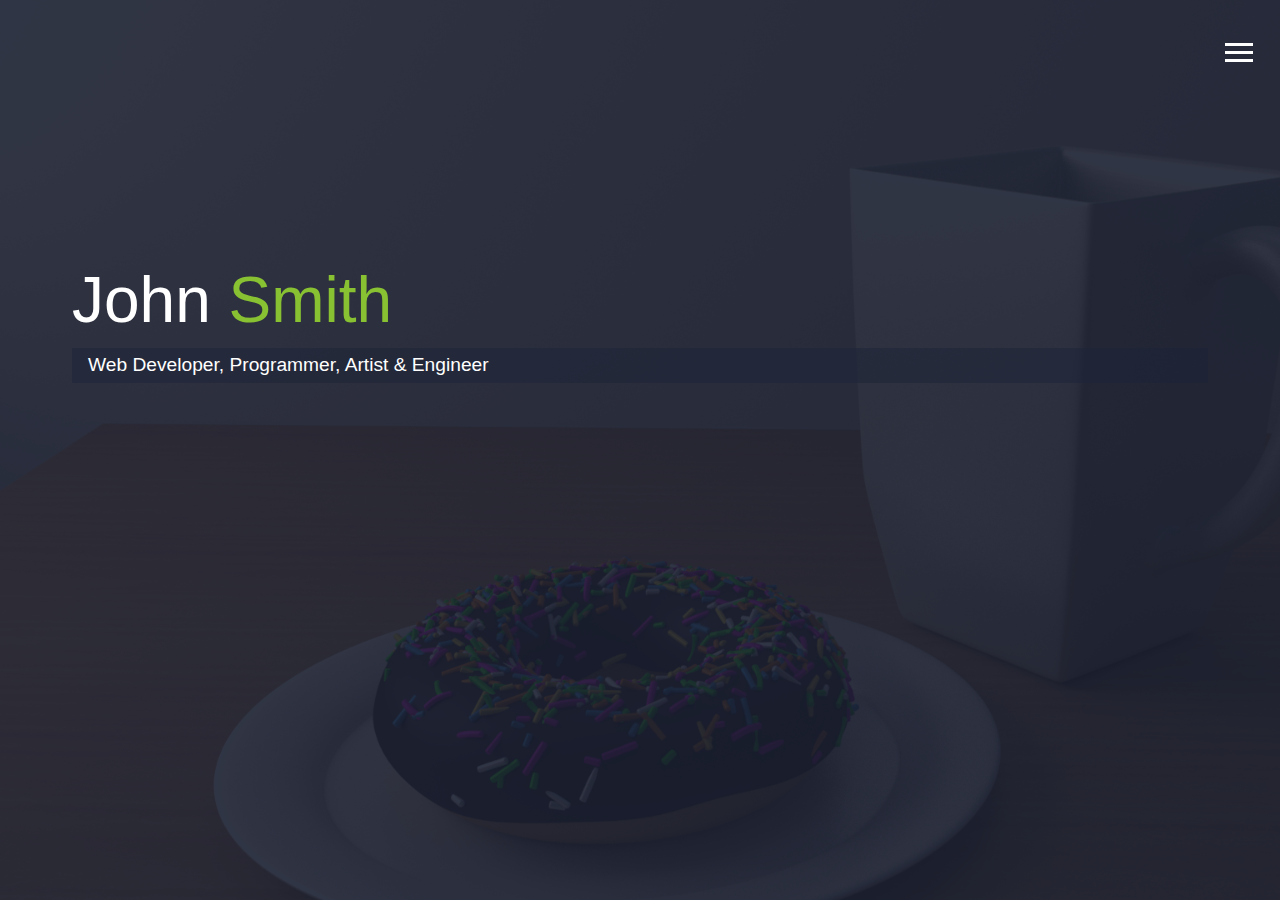
==== index.html @ 39553971 "initial commit" ====
<!DOCTYPE html>
<html lang="en">
  <head>
    <meta charset="UTF-8" />
    <meta name="viewport" content="width=device-width, initial-scale=1.0" />
    <meta http-equiv="X-UA-Compatible" content="ie=edge" />
    <link
      rel="stylesheet"
      href="https://use.fontawesome.com/releases/v5.9.0/css/all.css"
      integrity="sha384-i1LQnF23gykqWXg6jxC2ZbCbUMxyw5gLZY6UiUS98LYV5unm8GWmfkIS6jqJfb4E"
      crossorigin="anonymous"
    />
    <link rel="stylesheet" href="css/main.css" />
    <title>Welcome to my portfolio</title>
  </head>

  <body id="bg-img">
    <header>
      <div class="menu-btn">
        <div class="btn-line"></div>
        <div class="btn-line"></div>
        <div class="btn-line"></div>
      </div>

      <nav class="menu">
        <div class="menu-branding">
          <div class="portrait"></div>
        </div>
        <ul class="menu-nav">
          <li class="nav-item current">
            <a href="index.html" class="nav-link">
              Home
            </a>
          </li>
          <li class="nav-item">
            <a href="about.html" class="nav-link">
              About Me
            </a>
          </li>
          <li class="nav-item">
            <a href="work.html" class="nav-link">
              My Work
            </a>
          </li>
          <li class="nav-item">
            <a href="contact.html" class="nav-link">
              Contact Me
            </a>
          </li>
        </ul>
      </nav>
    </header>
    <main id="home">
      <h1 class="lg-heading">John <span class="text-secondary">Smith</span></h1>
      <h2 class="sm-heading">
        Web Developer, Programmer, Artist & Engineer
      </h2>
      <div class="icons">
        <a href="#!">
          <i class="fab fa-twitter fa-2x"> </i>
        </a>
        <a href="#!">
          <i class="fab fa-facebook fa-2x"> </i>
        </a>
        <a href="#!">
          <i class="fab fa-instagram fa-2x"> </i>
        </a>
        <a href="#!">
          <i class="fab fa-github fa-2x"> </i>
        </a>
      </div>
    </main>
    <script src="js/main.js"></script>
  </body>
</html>
---- css/main.css ----
.menu-btn {
  position: absolute;
  z-index: 3;
  right: 35px;
  top: 35px;
  cursor: pointer;
  transition: 0.5s ease-out; }
  .menu-btn .btn-line {
    width: 28px;
    height: 3px;
    margin: 0 0 5px 0;
    background: #fff;
    transition: 0.5s ease-out; }
  .menu-btn.close {
    transform: rotate(180deg); }
    .menu-btn.close .btn-line:nth-child(1) {
      transform: rotate(45deg) translate(6px, 6px); }
    .menu-btn.close .btn-line:nth-child(2) {
      display: none; }
    .menu-btn.close .btn-line:nth-child(3) {
      transform: rotate(135deg); }

.menu {
  position: fixed;
  top: 0;
  width: 100%;
  opacity: 0.9;
  visibility: hidden; }
  .menu.show {
    visibility: visible; }
  .menu-branding, .menu-nav {
    display: flex;
    flex-flow: column wrap;
    align-items: center;
    justify-content: center;
    float: left;
    width: 50%;
    height: 100vh;
    overflow: hidden; }
  .menu-nav {
    margin: 0;
    padding: 0;
    background: #101420;
    list-style: none;
    transform: translate3d(0, -100%, 0);
    transition: 0.5s ease-out; }
    .menu-nav.show {
      transform: translate3d(0, 0, 0); }
  .menu-branding {
    background: #191f31;
    transition: 0.5s ease-out;
    transform: translate3d(0, 100%, 0); }
    .menu-branding.show {
      transform: translate3d(0, 0, 0); }
    .menu-branding .portrait {
      width: 250px;
      height: 250px;
      background: url("../img/portrait.png");
      background-size: cover;
      border-radius: 50%;
      border: solid 3px #88c232; }
  .menu .nav-item {
    transform: translate3d(600px, 0, 0);
    transition: 0.5s ease-out; }
    .menu .nav-item.show {
      transform: translate3d(0, 0, 0); }
    .menu .nav-item.current > a {
      color: #88c232; }
  .menu .nav-link {
    display: inline-block;
    position: relative;
    font-size: 30px;
    text-transform: uppercase;
    padding: 1rem 0;
    font-weight: 300;
    color: #fff;
    text-decoration: none;
    transition: 0.5s ease-out; }
    .menu .nav-link:hover {
      color: #88c232; }

.nav-item:nth-child(1) {
  transition-delay: 0.13s; }

.nav-item:nth-child(2) {
  transition-delay: 0.26s; }

.nav-item:nth-child(3) {
  transition-delay: 0.39s; }

.nav-item:nth-child(4) {
  transition-delay: 0.52s; }

* {
  box-sizing: border-box; }

body {
  background: #191f31;
  color: #fff;
  height: 100%;
  font-family: "Segoe UI", Tahoma, "Segoe UI", Tahoma, Geneva, Verdana, sans-serif;
  line-height: 1.5; }
  body#bg-img {
    background: url(../img/background.png);
    background-attachment: fixed;
    background-size: cover; }
    body#bg-img:after {
      content: "";
      position: absolute;
      z-index: -1;
      top: 0;
      right: 0;
      width: 100%;
      height: 100%;
      background: rgba(25, 31, 49, 0.9); }

h1,
h2,
h3 {
  margin: 0;
  font-weight: 400; }
  h1.lg-heading,
  h2.lg-heading,
  h3.lg-heading {
    font-size: 4rem; }
  h1.sm-heading,
  h2.sm-heading,
  h3.sm-heading {
    font-size: 1.2rem;
    padding: 0.2rem 1rem;
    background: rgba(28, 35, 56, 0.5); }

a {
  color: white;
  text-decoration: none; }

header {
  position: fixed;
  z-index: 2;
  width: 100%; }

.text-secondary {
  color: #88c232; }

main {
  padding: 4rem;
  min-height: calc(100vh - 60px); }
  main .icons {
    margin-top: 2rem; }
    main .icons a {
      padding: 0.2rem; }
      main .icons a:hover {
        color: #88c232;
        transition: 0.5s ease-out; }
  main#home {
    overflow: hidden; }
    main#home h1 {
      margin-top: 20vh; }

.about-info {
  margin-bottom: 0;
  display: grid;
  grid-gap: 30px;
  grid-template-areas: "bioimage bio bio" "job1 job2 job3";
  grid-template-columns: repeat(3, 1fr); }
  .about-info .bio-image {
    grid-area: bioimage;
    margin: auto;
    border-radius: 50%;
    border: #88c232 3px solid;
    width: 200px;
    height: 200px; }
  .about-info .bio {
    grid-area: bio;
    font-size: 1.5rem;
    padding-top: 1.5rem; }
  .about-info .job-1 {
    grid-area: job1; }
  .about-info .job-2 {
    grid-area: job2; }
  .about-info .job-3 {
    grid-area: job3; }
  .about-info .job {
    background: #222a42;
    padding: 0.5rem;
    border-bottom: #88c232 5px solid; }

.projects-info {
  margin-top: 0.7rem;
  display: grid;
  grid-gap: 0.7rem;
  grid-template-columns: repeat 3, 1fr; }
  .projects-info img {
    width: 100%;
    border: 3px #fff solid; }
    .projects-info img:hover {
      opacity: 0.5;
      border-color: #88c232;
      transition: 0.5s ease-out; }

.contact-info {
  display: flex;
  flex-wrap: wrap;
  justify-content: space-evenly;
  align-items: center;
  margin-top: 1rem; }
  .contact-info div {
    font-size: 2rem;
    border: 3px #fff solid;
    padding: 1.5rem 2.5rem;
    margin-bottom: 3rem;
    transition: 0.5s ease-out; }
    .contact-info div:hover {
      padding: 0.5rem 1.5rem;
      background: #88c232;
      color: #000;
      border-radius: 25px; }
      .contact-info div:hover span {
        color: #000; }

.btn, .btn-dark, .btn-light {
  display: block;
  padding: 0.5rem 1rem;
  border: 0;
  margin-bottom: 0.3rem; }
  .btn:hover, .btn-dark:hover, .btn-light:hover {
    background: #88c232;
    color: #000; }

.btn-dark {
  background: black;
  color: #fff; }

.btn-light {
  background: #8796c2;
  color: #333; }

#main-footer {
  text-align: center;
  padding: 1rem;
  background: #080a0f;
  height: 60px;
  bottom: 0; }

@media screen and (min-width: 1171px) {
  .projects-info {
    grid-template-columns: repeat(4, 1fr); } }

@media screen and (min-width: 769px) and (max-width: 1170px) {
  .projects-info {
    grid-template-columns: repeat(3, 1fr); } }

@media screen and (max-width: 768px) {
  main {
    align-items: center;
    text-align: center; }
    main .lg-heading {
      line-height: 1;
      margin-bottom: 1rem; }
  ul.menu-nav,
  div.menu-branding {
    float: none;
    width: 100%;
    min-height: 0; }
    ul.menu-nav.show,
    div.menu-branding.show {
      transform: translate3d(0, 0, 0); }
  .menu-nav {
    height: 75vh;
    transform: translate3d(-100%, 0, 0); }
    .menu-nav .nav-link {
      font-size: 24px; }
  .menu-branding {
    height: 25vh;
    transform: translate3d(-100%, 0, 0); }
    .menu-branding .portrait {
      width: 125px;
      height: 125px; }
  .about-info {
    grid-template-areas: "bioimage" "bio" "job1" "job2" "job3";
    grid-template-columns: 1fr; }
  .projects-info {
    grid-template-columns: repeat(2, 1fr); } }

@media screen and (max-width: 500px) {
  main#home h1 {
    margin-top: 20vh; }
  .projects-info {
    grid-template-columns: 1fr; } }
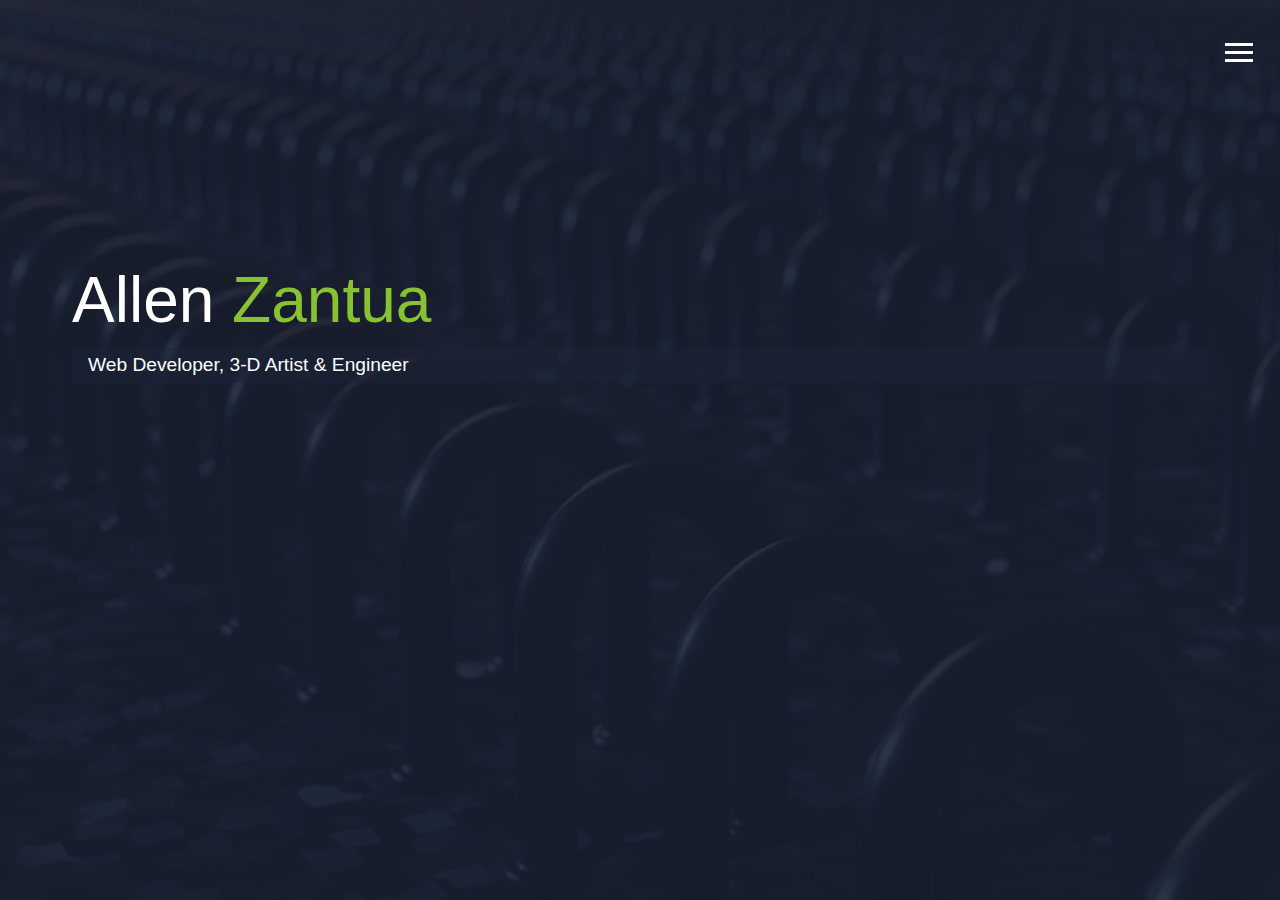
==== commit 7c8a8cc7: "updated real info" ====
--- a/index.html
+++ b/index.html
@@ -51,21 +51,23 @@
       </nav>
     </header>
     <main id="home">
-      <h1 class="lg-heading">John <span class="text-secondary">Smith</span></h1>
+      <h1 class="lg-heading">
+        Allen <span class="text-secondary">Zantua</span>
+      </h1>
       <h2 class="sm-heading">
-        Web Developer, Programmer, Artist & Engineer
+        Web Developer, 3-D Artist & Engineer
       </h2>
       <div class="icons">
-        <a href="#!">
+        <a href="https://twitter.com/zaneith" target="_blank">
           <i class="fab fa-twitter fa-2x"> </i>
         </a>
-        <a href="#!">
+        <a href="https://www.facebook.com/zaneith" target="_blank">
           <i class="fab fa-facebook fa-2x"> </i>
         </a>
-        <a href="#!">
+        <a href="https://www.instagram.com/zanezn/" target="_blank">
           <i class="fab fa-instagram fa-2x"> </i>
         </a>
-        <a href="#!">
+        <a href="https://github.com/spraile" target="_blank">
           <i class="fab fa-github fa-2x"> </i>
         </a>
       </div>
--- a/css/main.css
+++ b/css/main.css
@@ -4,292 +4,375 @@
   right: 35px;
   top: 35px;
   cursor: pointer;
-  transition: 0.5s ease-out; }
-  .menu-btn .btn-line {
-    width: 28px;
-    height: 3px;
-    margin: 0 0 5px 0;
-    background: #fff;
-    transition: 0.5s ease-out; }
-  .menu-btn.close {
-    transform: rotate(180deg); }
-    .menu-btn.close .btn-line:nth-child(1) {
-      transform: rotate(45deg) translate(6px, 6px); }
-    .menu-btn.close .btn-line:nth-child(2) {
-      display: none; }
-    .menu-btn.close .btn-line:nth-child(3) {
-      transform: rotate(135deg); }
+  transition: 0.5s ease-out;
+}
+.menu-btn .btn-line {
+  width: 28px;
+  height: 3px;
+  margin: 0 0 5px 0;
+  background: #fff;
+  transition: 0.5s ease-out;
+}
+.menu-btn.close {
+  transform: rotate(180deg);
+}
+.menu-btn.close .btn-line:nth-child(1) {
+  transform: rotate(45deg) translate(6px, 6px);
+}
+.menu-btn.close .btn-line:nth-child(2) {
+  display: none;
+}
+.menu-btn.close .btn-line:nth-child(3) {
+  transform: rotate(135deg);
+}
 
 .menu {
   position: fixed;
   top: 0;
   width: 100%;
   opacity: 0.9;
-  visibility: hidden; }
-  .menu.show {
-    visibility: visible; }
-  .menu-branding, .menu-nav {
-    display: flex;
-    flex-flow: column wrap;
-    align-items: center;
-    justify-content: center;
-    float: left;
-    width: 50%;
-    height: 100vh;
-    overflow: hidden; }
-  .menu-nav {
-    margin: 0;
-    padding: 0;
-    background: #101420;
-    list-style: none;
-    transform: translate3d(0, -100%, 0);
-    transition: 0.5s ease-out; }
-    .menu-nav.show {
-      transform: translate3d(0, 0, 0); }
-  .menu-branding {
-    background: #191f31;
-    transition: 0.5s ease-out;
-    transform: translate3d(0, 100%, 0); }
-    .menu-branding.show {
-      transform: translate3d(0, 0, 0); }
-    .menu-branding .portrait {
-      width: 250px;
-      height: 250px;
-      background: url("../img/portrait.png");
-      background-size: cover;
-      border-radius: 50%;
-      border: solid 3px #88c232; }
-  .menu .nav-item {
-    transform: translate3d(600px, 0, 0);
-    transition: 0.5s ease-out; }
-    .menu .nav-item.show {
-      transform: translate3d(0, 0, 0); }
-    .menu .nav-item.current > a {
-      color: #88c232; }
-  .menu .nav-link {
-    display: inline-block;
-    position: relative;
-    font-size: 30px;
-    text-transform: uppercase;
-    padding: 1rem 0;
-    font-weight: 300;
-    color: #fff;
-    text-decoration: none;
-    transition: 0.5s ease-out; }
-    .menu .nav-link:hover {
-      color: #88c232; }
+  visibility: hidden;
+}
+.menu.show {
+  visibility: visible;
+}
+.menu-branding,
+.menu-nav {
+  display: flex;
+  flex-flow: column wrap;
+  align-items: center;
+  justify-content: center;
+  float: left;
+  width: 50%;
+  height: 100vh;
+  overflow: hidden;
+}
+.menu-nav {
+  margin: 0;
+  padding: 0;
+  background: #101420;
+  list-style: none;
+  transform: translate3d(0, -100%, 0);
+  transition: 0.5s ease-out;
+}
+.menu-nav.show {
+  transform: translate3d(0, 0, 0);
+}
+.menu-branding {
+  background: #191f31;
+  transition: 0.5s ease-out;
+  transform: translate3d(0, 100%, 0);
+}
+.menu-branding.show {
+  transform: translate3d(0, 0, 0);
+}
+.menu-branding .portrait {
+  width: 250px;
+  height: 250px;
+  background: url("../img/me.jpg");
+  background-size: cover;
+  border-radius: 50%;
+  border: solid 3px #88c232;
+}
+.menu .nav-item {
+  transform: translate3d(600px, 0, 0);
+  transition: 0.5s ease-out;
+}
+.menu .nav-item.show {
+  transform: translate3d(0, 0, 0);
+}
+.menu .nav-item.current > a {
+  color: #88c232;
+}
+.menu .nav-link {
+  display: inline-block;
+  position: relative;
+  font-size: 30px;
+  text-transform: uppercase;
+  padding: 1rem 0;
+  font-weight: 300;
+  color: #fff;
+  text-decoration: none;
+  transition: 0.5s ease-out;
+}
+.menu .nav-link:hover {
+  color: #88c232;
+}
 
 .nav-item:nth-child(1) {
-  transition-delay: 0.13s; }
+  transition-delay: 0.13s;
+}
 
 .nav-item:nth-child(2) {
-  transition-delay: 0.26s; }
+  transition-delay: 0.26s;
+}
 
 .nav-item:nth-child(3) {
-  transition-delay: 0.39s; }
+  transition-delay: 0.39s;
+}
 
 .nav-item:nth-child(4) {
-  transition-delay: 0.52s; }
+  transition-delay: 0.52s;
+}
 
 * {
-  box-sizing: border-box; }
+  box-sizing: border-box;
+}
 
 body {
   background: #191f31;
   color: #fff;
   height: 100%;
-  font-family: "Segoe UI", Tahoma, "Segoe UI", Tahoma, Geneva, Verdana,- sans-serif;
-  line-height: 1.5; }
-  body#bg-img {
-    background: url(../img/background.png);
-    background-attachment: fixed;
-    background-size: cover; }
-    body#bg-img:after {
-      content: "";
-      position: absolute;
-      z-index: -1;
-      top: 0;
-      right: 0;
-      width: 100%;
-      height: 100%;
-      background: rgba(25, 31, 49, 0.9); }
+  font-family: "Segoe UI", Tahoma, "Segoe UI", Tahoma, Geneva, Verdana,
+    sans-serif;
+  line-height: 1.5;
+}
+body#bg-img {
+  background: url(../img/background.png);
+  background-attachment: fixed;
+  background-size: cover;
+}
+body#bg-img:after {
+  content: "";
+  position: absolute;
+  z-index: -1;
+  top: 0;
+  right: 0;
+  width: 100%;
+  height: 100%;
+  background: rgba(25, 31, 49, 0.9);
+}
 
 h1,
 h2,
 h3 {
   margin: 0;
-  font-weight: 400; }
-  h1.lg-heading,
-  h2.lg-heading,
-  h3.lg-heading {
-    font-size: 4rem; }
-  h1.sm-heading,
-  h2.sm-heading,
-  h3.sm-heading {
-    font-size: 1.2rem;
-    padding: 0.2rem 1rem;
-    background: rgba(28, 35, 56, 0.5); }
+  font-weight: 400;
+}
+h1.lg-heading,
+h2.lg-heading,
+h3.lg-heading {
+  font-size: 4rem;
+}
+h1.sm-heading,
+h2.sm-heading,
+h3.sm-heading {
+  font-size: 1.2rem;
+  padding: 0.2rem 1rem;
+  background: rgba(28, 35, 56, 0.5);
+}
 
 a {
   color: white;
-  text-decoration: none; }
+  text-decoration: none;
+}
 
 header {
   position: fixed;
   z-index: 2;
-  width: 100%; }
+  width: 100%;
+}
 
 .text-secondary {
-  color: #88c232; }
+  color: #88c232;
+}
 
 main {
   padding: 4rem;
-  min-height: calc(100vh - 60px); }
-  main .icons {
-    margin-top: 2rem; }
-    main .icons a {
-      padding: 0.2rem; }
-      main .icons a:hover {
-        color: #88c232;
-        transition: 0.5s ease-out; }
-  main#home {
-    overflow: hidden; }
-    main#home h1 {
-      margin-top: 20vh; }
+  min-height: calc(100vh - 60px);
+}
+main .icons {
+  margin-top: 2rem;
+}
+main .icons a {
+  padding: 0.2rem;
+}
+main .icons a:hover {
+  color: #88c232;
+  transition: 0.5s ease-out;
+}
+main#home {
+  overflow: hidden;
+}
+main#home h1 {
+  margin-top: 20vh;
+}
 
 .about-info {
   margin-bottom: 0;
   display: grid;
   grid-gap: 30px;
-  grid-template-areas: "bioimage bio bio"- "job1 job2 job3";
-  grid-template-columns: repeat(3, 1fr); }
-  .about-info .bio-image {
-    grid-area: bioimage;
-    margin: auto;
-    border-radius: 50%;
-    border: #88c232 3px solid;
-    width: 200px;
-    height: 200px; }
-  .about-info .bio {
-    grid-area: bio;
-    font-size: 1.5rem;
-    padding-top: 1.5rem; }
-  .about-info .job-1 {
-    grid-area: job1; }
-  .about-info .job-2 {
-    grid-area: job2; }
-  .about-info .job-3 {
-    grid-area: job3; }
-  .about-info .job {
-    background: #222a42;
-    padding: 0.5rem;
-    border-bottom: #88c232 5px solid; }
+  grid-template-areas:
+    "bioimage bio bio"
+    "job1 job2 job3";
+  grid-template-columns: repeat(3, 1fr);
+}
+.about-info .bio-image {
+  grid-area: bioimage;
+  margin: auto;
+  border-radius: 50%;
+  border: #88c232 3px solid;
+  width: 200px;
+  height: 200px;
+}
+.about-info .bio {
+  grid-area: bio;
+  font-size: 1.5rem;
+  padding-top: 1.5rem;
+}
+.about-info .job-1 {
+  grid-area: job1;
+}
+.about-info .job-2 {
+  grid-area: job2;
+}
+.about-info .job-3 {
+  grid-area: job3;
+}
+.about-info .job {
+  background: #222a42;
+  padding: 0.5rem;
+  border-bottom: #88c232 5px solid;
+}
 
 .projects-info {
   margin-top: 0.7rem;
   display: grid;
   grid-gap: 0.7rem;
-  grid-template-columns: repeat 3, 1fr; }
-  .projects-info img {
-    width: 100%;
-    border: 3px #fff solid; }
-    .projects-info img:hover {
-      opacity: 0.5;
-      border-color: #88c232;
-      transition: 0.5s ease-out; }
+  grid-template-columns: repeat 3, 1fr;
+}
+.projects-info img {
+  width: 100%;
+  border: 3px #fff solid;
+}
+.projects-info img:hover {
+  opacity: 0.5;
+  border-color: #88c232;
+  transition: 0.5s ease-out;
+}
 
 .contact-info {
   display: flex;
   flex-wrap: wrap;
   justify-content: space-evenly;
   align-items: center;
-  margin-top: 1rem; }
-  .contact-info div {
-    font-size: 2rem;
-    border: 3px #fff solid;
-    padding: 1.5rem 2.5rem;
-    margin-bottom: 3rem;
-    transition: 0.5s ease-out; }
-    .contact-info div:hover {
-      padding: 0.5rem 1.5rem;
-      background: #88c232;
-      color: #000;
-      border-radius: 25px; }
-      .contact-info div:hover span {
-        color: #000; }
-
-.btn, .btn-dark, .btn-light {
+  margin-top: 1rem;
+}
+.contact-info div {
+  font-size: 2rem;
+  border: 3px #fff solid;
+  padding: 1.5rem 2.5rem;
+  margin-bottom: 3rem;
+  transition: 0.5s ease-out;
+}
+.contact-info div:hover {
+  padding: 0.5rem 1.5rem;
+  background: #88c232;
+  color: #000;
+  border-radius: 25px;
+}
+.contact-info div:hover span {
+  color: #000;
+}
+
+.btn,
+.btn-dark,
+.btn-light {
   display: block;
   padding: 0.5rem 1rem;
   border: 0;
-  margin-bottom: 0.3rem; }
-  .btn:hover, .btn-dark:hover, .btn-light:hover {
-    background: #88c232;
-    color: #000; }
+  margin-bottom: 0.3rem;
+}
+.btn:hover,
+.btn-dark:hover,
+.btn-light:hover {
+  background: #88c232;
+  color: #000;
+}
 
 .btn-dark {
   background: black;
-  color: #fff; }
+  color: #fff;
+}
 
 .btn-light {
   background: #8796c2;
-  color: #333; }
+  color: #333;
+}
 
 #main-footer {
   text-align: center;
   padding: 1rem;
   background: #080a0f;
   height: 60px;
-  bottom: 0; }
+  bottom: 0;
+}
 
 @media screen and (min-width: 1171px) {
   .projects-info {
-    grid-template-columns: repeat(4, 1fr); } }
+    grid-template-columns: repeat(4, 1fr);
+  }
+}
 
 @media screen and (min-width: 769px) and (max-width: 1170px) {
   .projects-info {
-    grid-template-columns: repeat(3, 1fr); } }
+    grid-template-columns: repeat(3, 1fr);
+  }
+}
 
 @media screen and (max-width: 768px) {
   main {
     align-items: center;
-    text-align: center; }
-    main .lg-heading {
-      line-height: 1;
-      margin-bottom: 1rem; }
+    text-align: center;
+  }
+  main .lg-heading {
+    line-height: 1;
+    margin-bottom: 1rem;
+  }
   ul.menu-nav,
   div.menu-branding {
     float: none;
     width: 100%;
-    min-height: 0; }
-    ul.menu-nav.show,
-    div.menu-branding.show {
-      transform: translate3d(0, 0, 0); }
+    min-height: 0;
+  }
+  ul.menu-nav.show,
+  div.menu-branding.show {
+    transform: translate3d(0, 0, 0);
+  }
   .menu-nav {
     height: 75vh;
-    transform: translate3d(-100%, 0, 0); }
-    .menu-nav .nav-link {
-      font-size: 24px; }
+    transform: translate3d(-100%, 0, 0);
+  }
+  .menu-nav .nav-link {
+    font-size: 24px;
+  }
   .menu-branding {
     height: 25vh;
-    transform: translate3d(-100%, 0, 0); }
-    .menu-branding .portrait {
-      width: 125px;
-      height: 125px; }
+    transform: translate3d(-100%, 0, 0);
+  }
+  .menu-branding .portrait {
+    width: 125px;
+    height: 125px;
+  }
   .about-info {
-    grid-template-areas: "bioimage"- "bio"- "job1"- "job2"- "job3";
-    grid-template-columns: 1fr; }
+    grid-template-areas:
+      "bioimage"
+      "bio"
+      "job1"
+      "job2"
+      "job3";
+    grid-template-columns: 1fr;
+  }
   .projects-info {
-    grid-template-columns: repeat(2, 1fr); } }
+    grid-template-columns: repeat(2, 1fr);
+  }
+}
 
 @media screen and (max-width: 500px) {
   main#home h1 {
-    margin-top: 20vh; }
+    margin-top: 20vh;
+  }
   .projects-info {
-    grid-template-columns: 1fr; } }
+    grid-template-columns: 1fr;
+  }
+}
